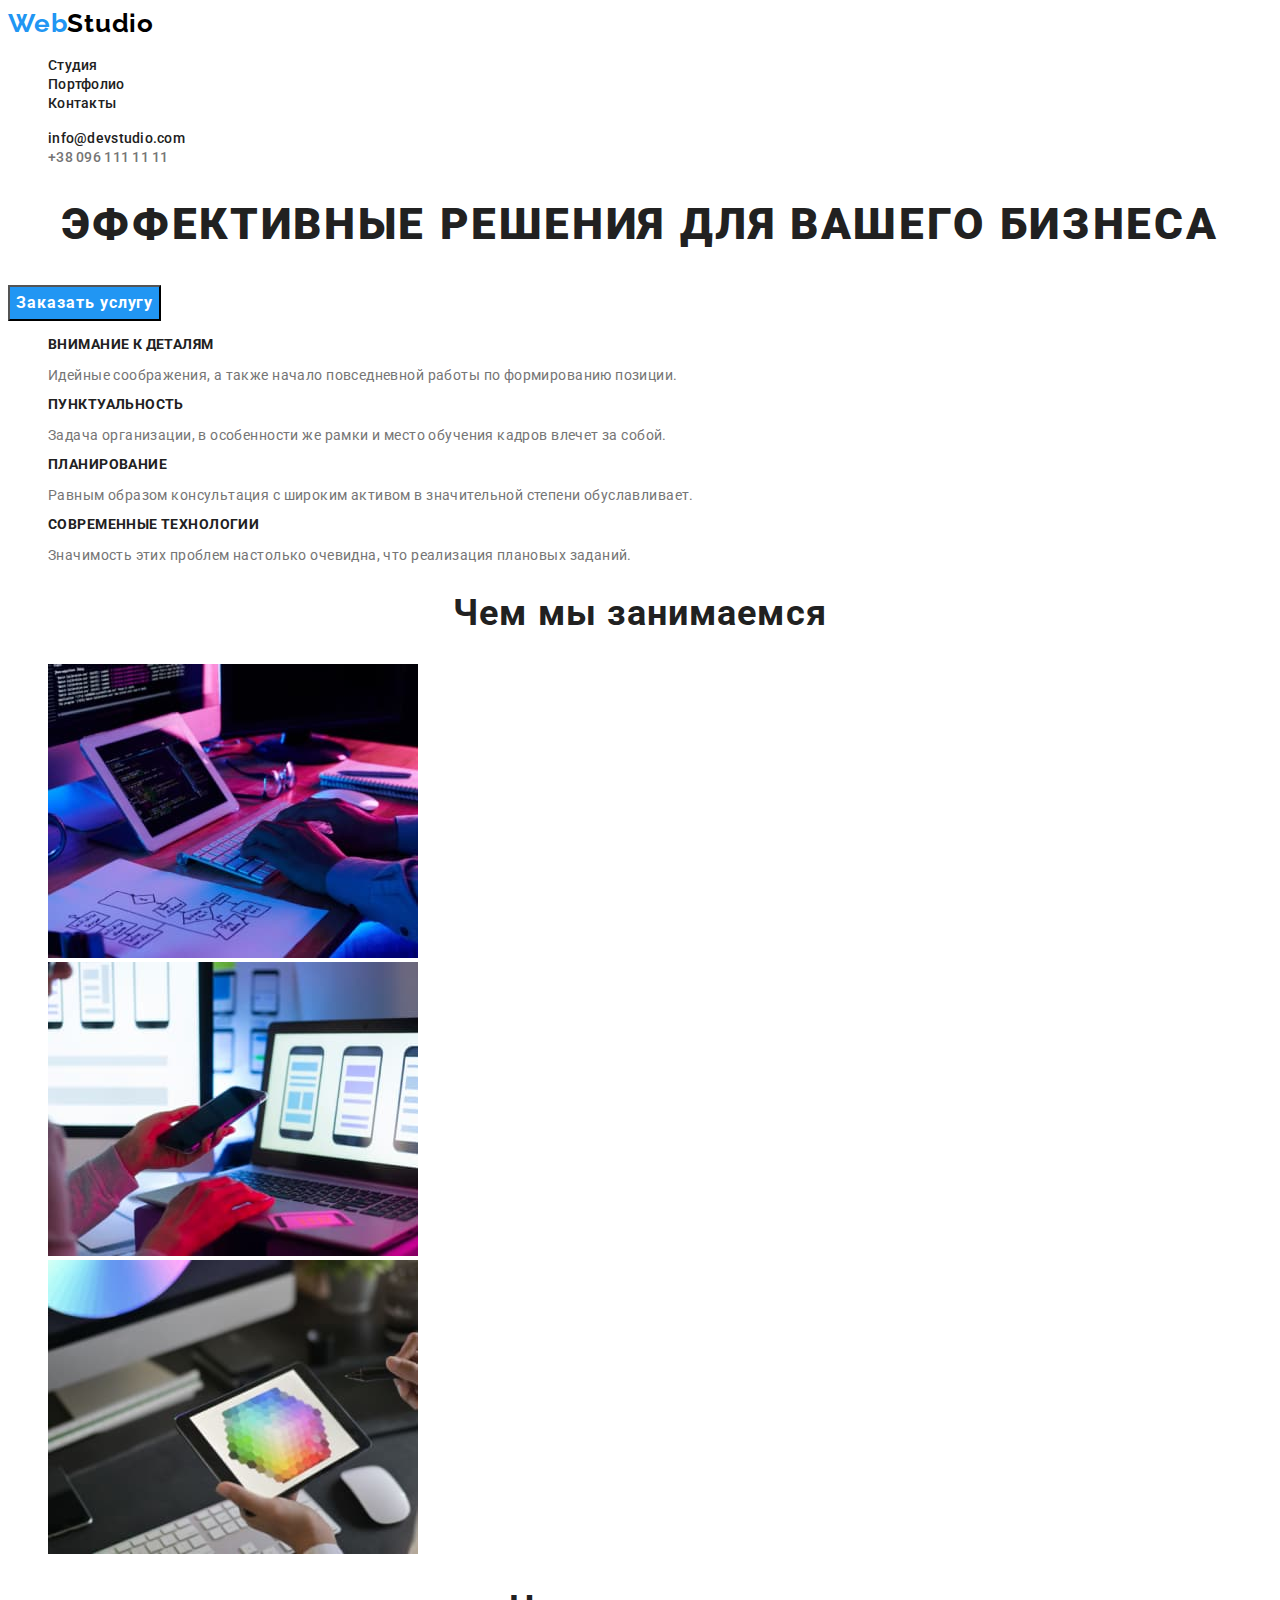
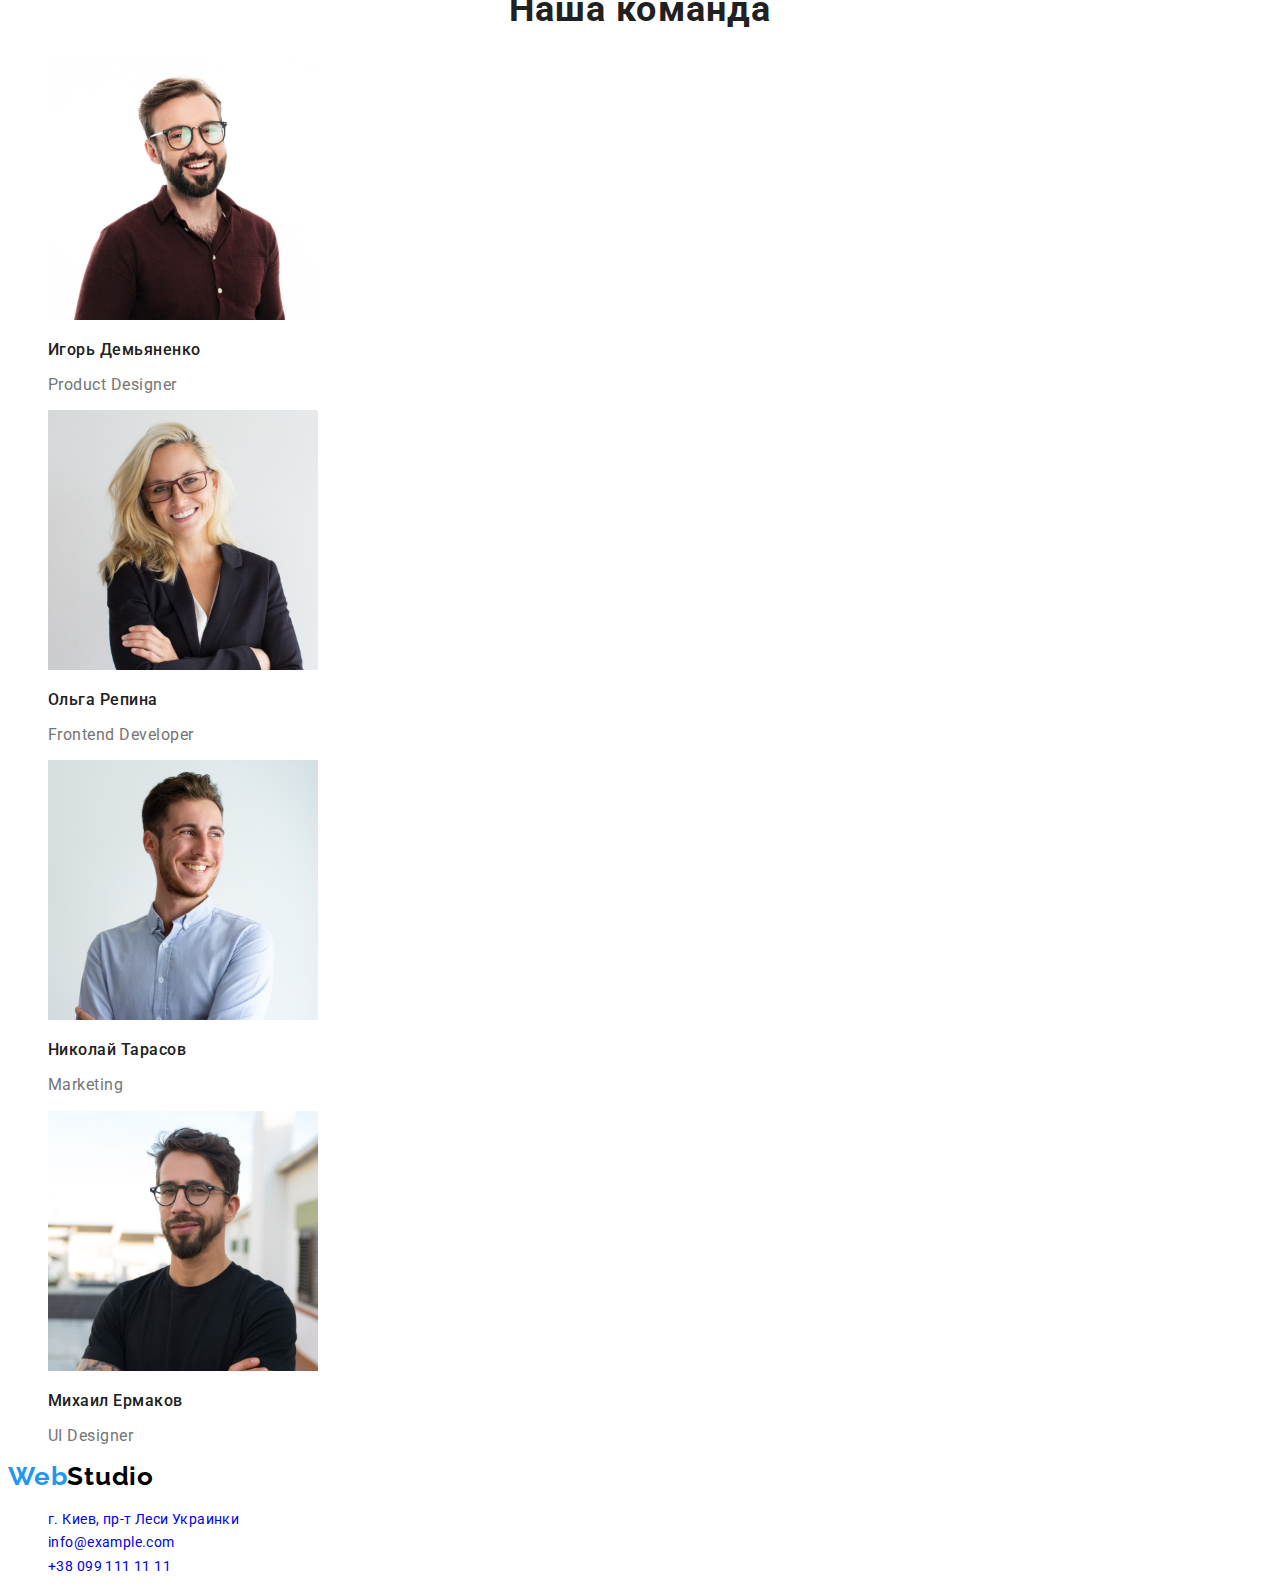
==== index.html @ cffd603c "Изменяет путь к картинке" ====
<!DOCTYPE html>
<html lang="ru">
<head>
    <meta charset="UTF-8">
    <meta http-equiv="X-UA-Compatible" content="IE=edge">
    <meta name="viewport" content="width=device-width, initial-scale=1.0">
    <title>Document</title>
    <link rel="preconnect" href="https://fonts.googleapis.com">
    <link rel="preconnect" href="https://fonts.gstatic.com" crossorigin>
    <link href="https://fonts.googleapis.com/css2?family=Raleway:wght@700&family=Roboto:wght@400;500;700;900&display=swap" rel="stylesheet">
    <link rel="stylesheet" href="./css/styles.css">
</head>
<body>
<header class="header">
    <a class="logo link" href="index.html" lang="en"><span class="header-logo">Web</span>Studio</a>
    <nav class="navigation">
        <ul class="nav-list list">
            <li class="nav-list-item">
                <a class="nav-list-link link" href="index.html">Студия</a>
            </li> 
            <li class="nav-list-item">
                <a class="nav-list-link link" href="portfolio.html">Портфолио</a>
            </li>
            <li class="nav-list-item">
                <a class="nav-list-link link" href="/">Контакты</a>
            </li>
        </ul>
    </nav>
        <ul class="list">
            <li>
                <a class="contact-mail link" href="mailto:info@devstudio.com">info@devstudio.com</a>
            </li>
            <li>
                <a class="contact-number link" href="tel:+380961111111">+38 096 111 11 11</a>
            </li>
        </ul>
    
</header>

<main>
    <section class="main-section">
        <h1>Эффективные решения для вашего бизнеса</h1>
        <button class="modal-btn">Заказать услугу</button>
    </section>
    <section class="decisions-section">
        <h2 hidden>Эфективные решения для бизнеса</h2>
        <ul class="decisions-list list">
            <li >
                <h3 class="decisions-title">Внимание к деталям</h3>
                <p class="decisions-text">Идейные соображения, а также начало повседневной работы по формированию позиции.</p>
            </li>
            <li>
                <h3 class="decisions-title">Пунктуальность</h3>
                <p class="decisions-text">Задача организации, в особенности же рамки и место обучения кадров влечет за собой.</p>
            </li>
            <li >
                <h3 class="decisions-title">Планирование</h3>
                <p class="decisions-text">Равным образом консультация с широким активом в значительной степени обуславливает.</p>
            </li>
            <li >
                <h3 class="decisions-title">Современные технологии</h3>
                <p class="decisions-text">Значимость этих проблем настолько очевидна, что реализация плановых заданий.</p>
            </li>
        </ul>
    </section>
    <section class="about">
        <h2 class="about-title">Чем мы занимаемся</h2>
        <ul class=" about-list list">
            <li>
                <img class="about-img" src="./images/activities/activity1.jpg" width="370" alt="человек програмирует за ноутбуком">
            </li>
            <li>
                <img class="about-img" src="/images/activities/activity2.jpg" width="370" alt="человек держит телефон и смотрит на ноутбук">
            </li>
            <li>
                <img class="about-img" src="/images/activities/activity3.jpg" width="370" alt="человек програмирует за ноутбуком" title="Hello">
            </li>
        </ul>
    </section>
    <section class="about-team">
        <h2 class="about-team-title" >Наша команда</h2>
        <ul class="list">
            <li>
                <img src="/images/workers/worker1.jpg" width="270" alt="улыбающийся парень в очках">
                <h3 class="team-title">Игорь Демьяненко</h3>
                <p class="team-text" lang="en">Product Designer</p>
            </li>
            <li>
                <img src="/images/workers/worker2.jpg" width="270" alt="улыбающаяся девушка в очках">
                <h3 class="team-title">Ольга Репина</h3>
                <p class="team-text" lang="en">Frontend Developer</p>
            </li>
            <li>
                <img src="/images/workers/worker3.jpg" width="270" alt="улыбающийся парень">
                <h3 class="team-title">Николай Тарасов</h3>
                <p class="team-text" lang="en">Marketing</p>
            </li>
            <li>
                <img src="/images/workers/worker4.jpg" width="270" alt="парень в очках">
                <h3 class="team-title">Михаил Ермаков</h3>
                <p class="team-text" lang="en">UI Designer</p>

            </li>
        </ul>
        
    
    </section>
</main>
<footer>
    <a class="logo link" href="index.html" lang="en"><span class="header-logo">Web</span>Studio</a>
    <address>
        <ul class="list">
            <li>
                <a class="adress-link link adress" href="https://goo.gl/maps/UW7KjBwUC954BnBTA">г. Киев, пр-т Леси Украинки</a>
            </li>
            <li>
                <a class="mail-number-link link adress" href="mailto:info@example.com">info@example.com</a>
            </li>
            <li>
                <a class="mail-number-link link adress" href="tel:+380991111111">+38 099 111 11 11</a>
            </li>
        </ul>
    </address>
    
</footer>

</body>
</html>
---- css/styles.css ----
:root {
  --primary-font-family: "Roboto", sans-serif;
  --secondary-font-family: "Raleway", sans-serif;
  --logo-text-color: #000000;
  --primary-text-color: #212121;
  --tittle-text-color: #757575;
  --light-color: #ffffff;
  --background-color-bnt-light: #f5f4fa;
  --background-color-btn-colored: #188ce8;
  --acent-color: #2196f3;
}
.list {
  list-style: none;
}
.link {
  text-decoration: none;
}

body {
  font-family: var(--primary-font-family);
  color: var(--primary-text-color);
}
/*START HEADER*/

.header-logo {
  font-family: var(--secondary-font-family);
  font-weight: 700;
  font-size: 26px;
  line-height: 1.19;
  letter-spacing: 0.03em;
  color: var(--acent-color);
}
.logo {
  font-family: var(--secondary-font-family);
  font-weight: 700;
  font-size: 26px;
  line-height: 1.19;
  letter-spacing: 0.03em;
  color: var(--logo-text-color);
}
.nav-list-link,
.contact-mail {
  font-family: var(--primary-font-family);
  font-weight: 500;
  font-size: 14px;
  line-height: 1.14;
  letter-spacing: 0.02em;
  color: var(--primary-text-color);
}
.nav-list-link:hover,
.contact-mail:hover,
.contact-number:focus,
.contact-number:hover,
.nav-list-link:focus,
.contact-mail:focus {
  color: var(--acent-color);
}
.contact-number {
  font-family: var(--primary-font-family);
  font-weight: 500;
  font-size: 14px;
  line-height: 1.14;
  letter-spacing: 0.02em;
  color: var(--tittle-text-color);
}

/*END HEADER*/

/*START MAIN SECTION*/

h1 {
  font-family: var(--primary-font-family) f;
  font-weight: 900;
  font-size: 44px;
  line-height: 1.36;
  text-align: center;
  letter-spacing: 0.06em;
  text-transform: uppercase;
  /* var(--light-color); */
}
.modal-btn {
  font-family: var(--primary-font-family);
  font-weight: 700;
  font-size: 16px;
  line-height: 1.88;
  letter-spacing: 0.06em;
  color: var(--light-color);
  background-color: var(--acent-color);
  cursor: pointer;
}
.modal-btn:hover,
.modal-btn:focus {
  background-color: var(--background-color-btn-colored);
}
.decisions-title {
  font-family: var(--primary-font-family);
  font-weight: 700;
  font-size: 14px;
  line-height: 1.14;
  letter-spacing: 0.03em;
  text-transform: uppercase;
  color: var(--primary-text-color);
}
.decisions-text {
  font-family: var(--primary-font-family);
  font-weight: 400;
  font-size: 14px;
  line-height: 1.71x;
  letter-spacing: 0.03em;
  color: var(--tittle-text-color);
}
.about-title,
.about-team-title {
  font-family: var(--primary-font-family);
  font-weight: 700;
  font-size: 36px;
  line-height: 1.17;
  text-align: center;
  letter-spacing: 0.03em;
  color: var(--primary-text-color);
}
.team-title {
  font-family: var(--primary-font-family);
  font-weight: 500;
  font-size: 16px;
  line-height: 1.19;
  letter-spacing: 0.03em;
  color: var(--primary-text-color);
}
.team-text {
  font-family: var(--primary-font-family);
  font-weight: 400;
  font-size: 16px;
  line-height: 1.19;
  letter-spacing: 0.03em;
  color: var(--tittle-text-color);
}
/*END MAIN SECTION*/

/*START FOOTER*/
.adress-link {
  font-family: var(--primary-font-family);
  font-style: normal;
  font-weight: 400;
  font-size: 14px;
  line-height: 1.71;
  letter-spacing: 0.03em;
  /* color:var(--light-color) */
}
.mail-number-link {
  font-family: var(--primary-font-family);
  font-weight: normal;
  font-style: normal;
  font-size: 14px;
  line-height: 1.7;
  letter-spacing: 0.03em;
  /*color: rgba(255, 255, 255, 0.6);*/
}
.adress:hover,
.adress:focus {
  color: var(--acent-color);
}

/*END FOOTER*/

/*====================PORTFOLIO================*/

/*START MAIN SECTION Portfolio*/
.btn-list {
  font-family: var(--primary-font-family);
  font-weight: 500;
  font-size: 16px;
  line-height: 1.62;
  letter-spacing: 0.03em;
  color: var(--primary-text-color);
  background-color: var(--background-color-bnt-light);
  cursor: pointer;
}
.btn-list:hover,
.btn-list:focus {
  background-color: var(--acent-color);
  color: var(--light-color);
}
.examples-title {
  font-family: var(--primary-font-family);
  font-weight: 700;
  font-size: 18px;
  line-height: 2;
  letter-spacing: 0.06em;
  color: var(--primary-text-color);
}
.examples-text {
  font-family: var(--primary-font-family);
  font-weight: normal;
  font-size: 16px;
  line-height: 1.88;
  letter-spacing: 0.03em;
  color: var(--tittle-text-color);
}

/*END MMAIN SECTION  Portfolio*/
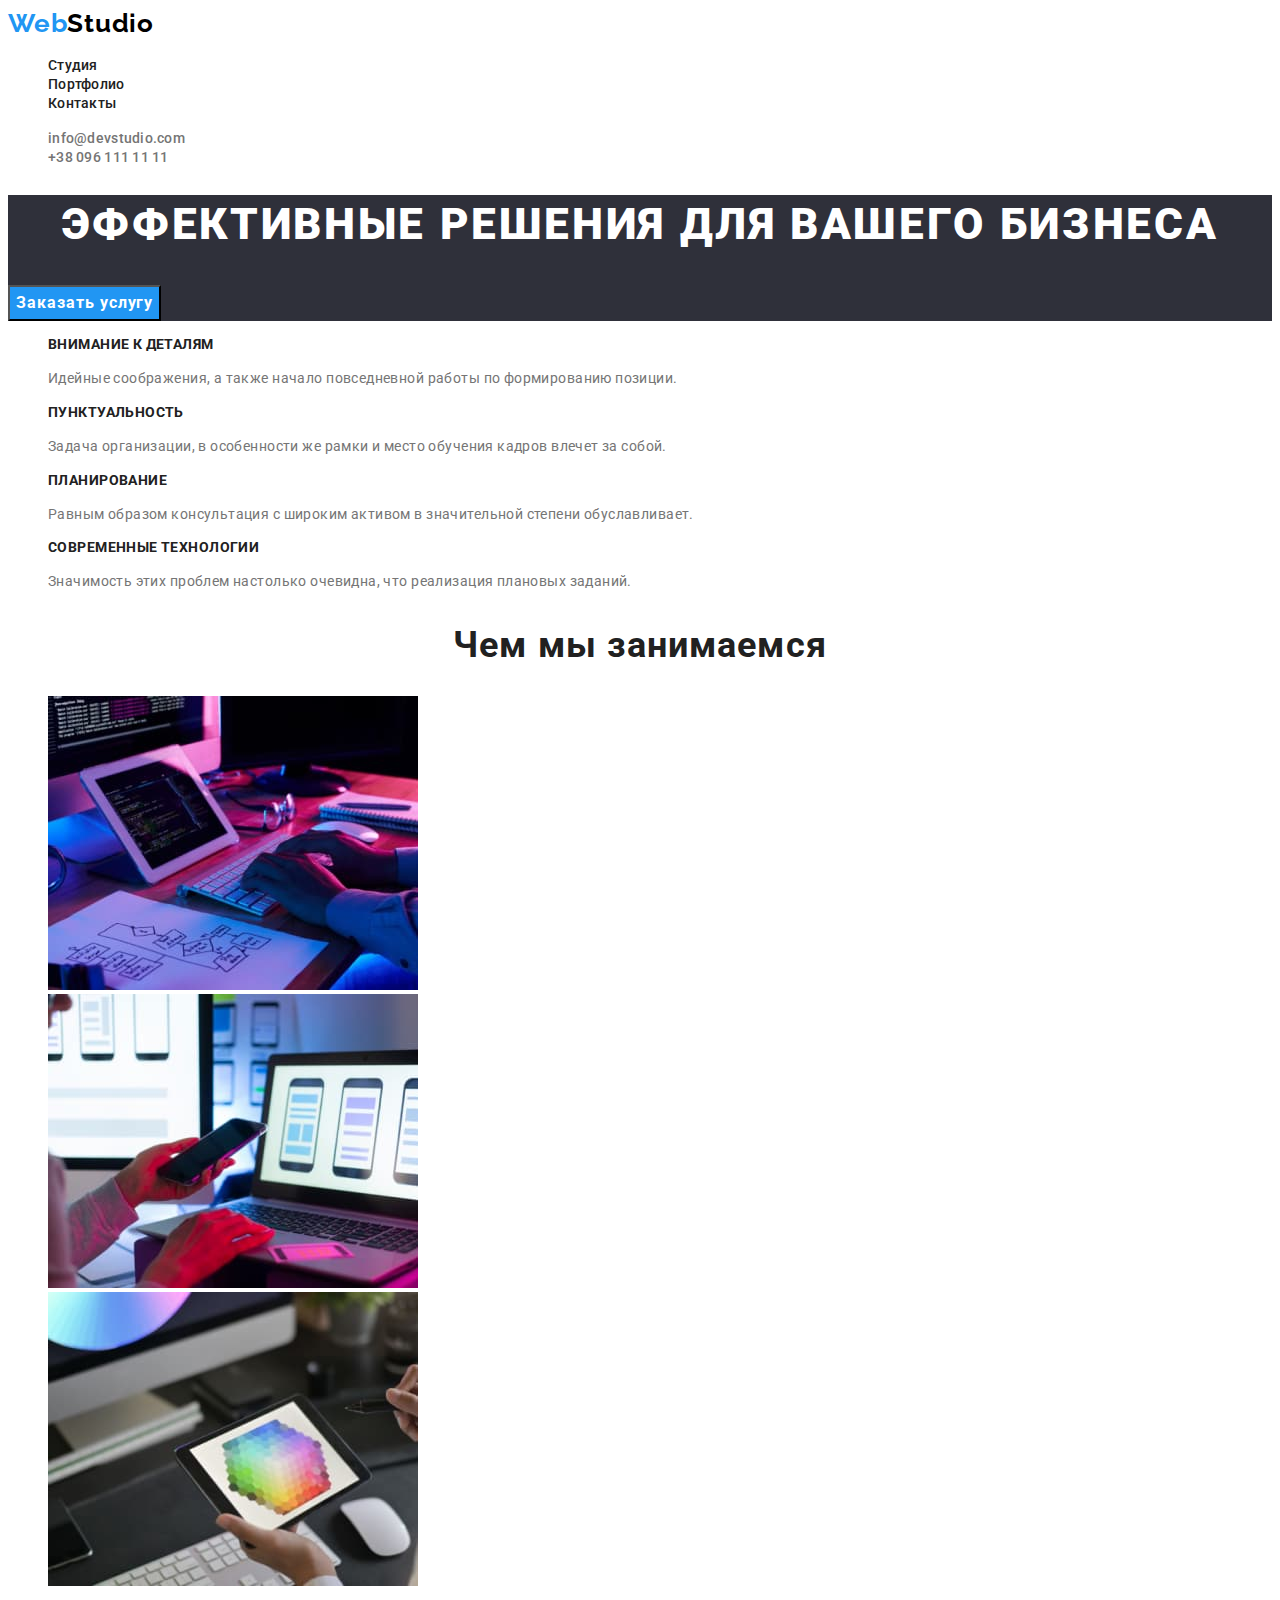
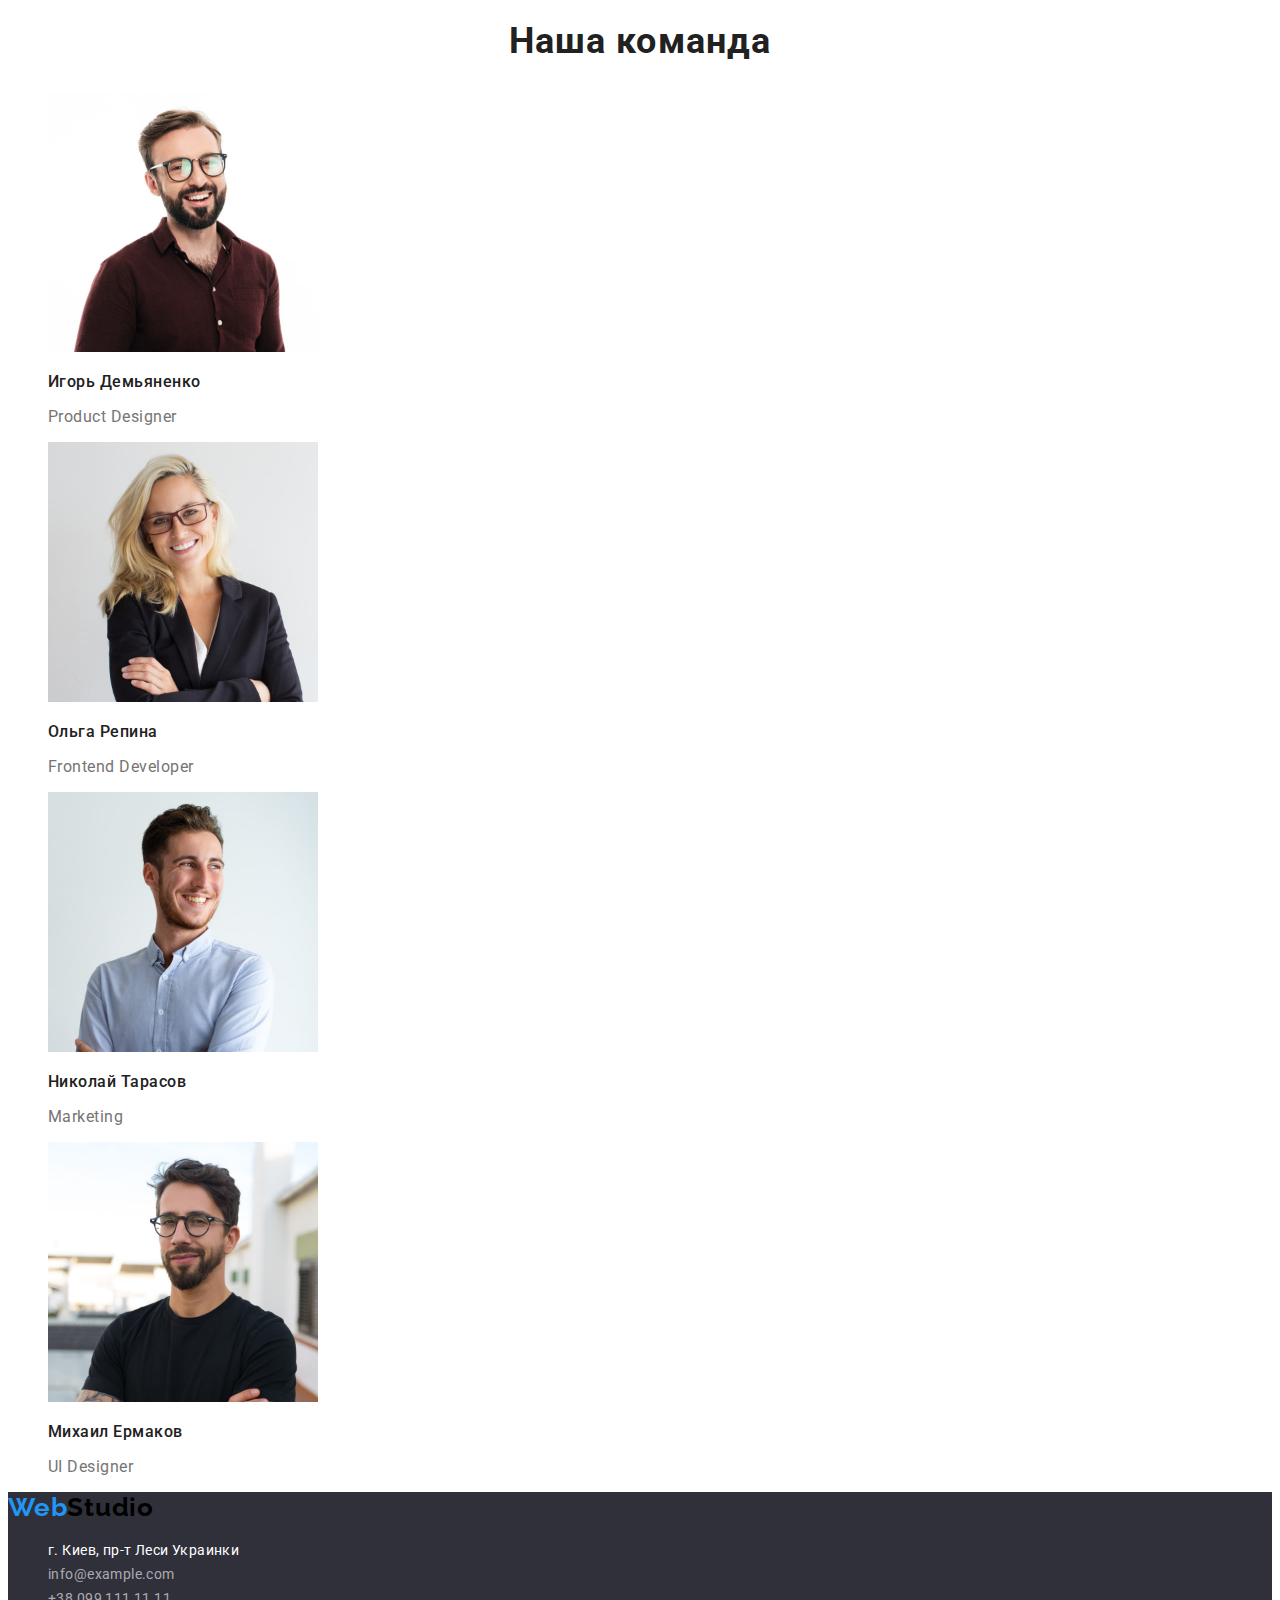
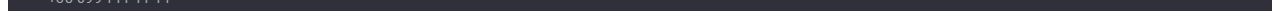
==== commit ebb3d19a: "Вносит правки" ====
--- a/index.html
+++ b/index.html
@@ -39,7 +39,7 @@
 
 <main>
     <section class="main-section">
-        <h1>Эффективные решения для вашего бизнеса</h1>
+        <h1 class="primary-title">Эффективные решения для вашего бизнеса</h1>
         <button class="modal-btn">Заказать услугу</button>
     </section>
     <section class="decisions-section">
@@ -70,10 +70,10 @@
                 <img class="about-img" src="./images/activities/activity1.jpg" width="370" alt="человек програмирует за ноутбуком">
             </li>
             <li>
-                <img class="about-img" src="/images/activities/activity2.jpg" width="370" alt="человек держит телефон и смотрит на ноутбук">
+                <img class="about-img" src="./images/activities/activity2.jpg" width="370" alt="человек держит телефон и смотрит на ноутбук">
             </li>
             <li>
-                <img class="about-img" src="/images/activities/activity3.jpg" width="370" alt="человек програмирует за ноутбуком" title="Hello">
+                <img class="about-img" src="./images/activities/activity3.jpg" width="370" alt="человек програмирует за ноутбуком" title="Hello">
             </li>
         </ul>
     </section>
@@ -81,22 +81,22 @@
         <h2 class="about-team-title" >Наша команда</h2>
         <ul class="list">
             <li>
-                <img src="/images/workers/worker1.jpg" width="270" alt="улыбающийся парень в очках">
+                <img src="./images/workers/worker1.jpg" width="270" alt="улыбающийся парень в очках">
                 <h3 class="team-title">Игорь Демьяненко</h3>
                 <p class="team-text" lang="en">Product Designer</p>
             </li>
             <li>
-                <img src="/images/workers/worker2.jpg" width="270" alt="улыбающаяся девушка в очках">
+                <img src="./images/workers/worker2.jpg" width="270" alt="улыбающаяся девушка в очках">
                 <h3 class="team-title">Ольга Репина</h3>
                 <p class="team-text" lang="en">Frontend Developer</p>
             </li>
             <li>
-                <img src="/images/workers/worker3.jpg" width="270" alt="улыбающийся парень">
+                <img src="./images/workers/worker3.jpg" width="270" alt="улыбающийся парень">
                 <h3 class="team-title">Николай Тарасов</h3>
                 <p class="team-text" lang="en">Marketing</p>
             </li>
             <li>
-                <img src="/images/workers/worker4.jpg" width="270" alt="парень в очках">
+                <img src="./images/workers/worker4.jpg" width="270" alt="парень в очках">
                 <h3 class="team-title">Михаил Ермаков</h3>
                 <p class="team-text" lang="en">UI Designer</p>
 
@@ -106,9 +106,9 @@
     
     </section>
 </main>
-<footer>
+<footer class="section-footer">
     <a class="logo link" href="index.html" lang="en"><span class="header-logo">Web</span>Studio</a>
-    <address>
+    <address class="adress-list">
         <ul class="list">
             <li>
                 <a class="adress-link link adress" href="https://goo.gl/maps/UW7KjBwUC954BnBTA">г. Киев, пр-т Леси Украинки</a>
--- a/css/styles.css
+++ b/css/styles.css
@@ -8,6 +8,12 @@
   --background-color-bnt-light: #f5f4fa;
   --background-color-btn-colored: #188ce8;
   --acent-color: #2196f3;
+  --background-color-text:#2F303A;
+}
+
+body {
+  font-family: var(--primary-font-family);
+  color: var(--primary-text-color);
 }
 .list {
   list-style: none;
@@ -16,10 +22,6 @@
   text-decoration: none;
 }
 
-body {
-  font-family: var(--primary-font-family);
-  color: var(--primary-text-color);
-}
 /*START HEADER*/
 
 .header-logo {
@@ -38,9 +40,7 @@
   letter-spacing: 0.03em;
   color: var(--logo-text-color);
 }
-.nav-list-link,
-.contact-mail {
-  font-family: var(--primary-font-family);
+.nav-list-link {
   font-weight: 500;
   font-size: 14px;
   line-height: 1.14;
@@ -55,8 +55,8 @@
 .contact-mail:focus {
   color: var(--acent-color);
 }
-.contact-number {
-  font-family: var(--primary-font-family);
+.contact-number,
+.contact-mail {
   font-weight: 500;
   font-size: 14px;
   line-height: 1.14;
@@ -68,18 +68,21 @@
 
 /*START MAIN SECTION*/
 
-h1 {
-  font-family: var(--primary-font-family) f;
+.main-section{
+  background-color:var(--background-color-text) ;
+}
+
+.primary-title {
   font-weight: 900;
   font-size: 44px;
   line-height: 1.36;
   text-align: center;
   letter-spacing: 0.06em;
   text-transform: uppercase;
-  /* var(--light-color); */
+  color:var(--light-color);/
 }
 .modal-btn {
-  font-family: var(--primary-font-family);
+  font-family: inherit;
   font-weight: 700;
   font-size: 16px;
   line-height: 1.88;
@@ -93,7 +96,6 @@
   background-color: var(--background-color-btn-colored);
 }
 .decisions-title {
-  font-family: var(--primary-font-family);
   font-weight: 700;
   font-size: 14px;
   line-height: 1.14;
@@ -102,16 +104,13 @@
   color: var(--primary-text-color);
 }
 .decisions-text {
-  font-family: var(--primary-font-family);
-  font-weight: 400;
   font-size: 14px;
-  line-height: 1.71x;
+  line-height: 1.71;
   letter-spacing: 0.03em;
   color: var(--tittle-text-color);
 }
 .about-title,
 .about-team-title {
-  font-family: var(--primary-font-family);
   font-weight: 700;
   font-size: 36px;
   line-height: 1.17;
@@ -120,7 +119,6 @@
   color: var(--primary-text-color);
 }
 .team-title {
-  font-family: var(--primary-font-family);
   font-weight: 500;
   font-size: 16px;
   line-height: 1.19;
@@ -128,8 +126,6 @@
   color: var(--primary-text-color);
 }
 .team-text {
-  font-family: var(--primary-font-family);
-  font-weight: 400;
   font-size: 16px;
   line-height: 1.19;
   letter-spacing: 0.03em;
@@ -138,23 +134,25 @@
 /*END MAIN SECTION*/
 
 /*START FOOTER*/
+.section-footer{
+  background-color:var(--background-color-text)
+}
+
+.adress-list {
+  font-style: normal;
+}
+
 .adress-link {
-  font-family: var(--primary-font-family);
-  font-style: normal;
-  font-weight: 400;
   font-size: 14px;
   line-height: 1.71;
   letter-spacing: 0.03em;
-  /* color:var(--light-color) */
+  color:var(--light-color);
 }
 .mail-number-link {
-  font-family: var(--primary-font-family);
-  font-weight: normal;
-  font-style: normal;
   font-size: 14px;
-  line-height: 1.7;
+  line-height: 1.71;
   letter-spacing: 0.03em;
-  /*color: rgba(255, 255, 255, 0.6);*/
+  color: rgba(255, 255, 255, 0.6);
 }
 .adress:hover,
 .adress:focus {
@@ -167,7 +165,7 @@
 
 /*START MAIN SECTION Portfolio*/
 .btn-list {
-  font-family: var(--primary-font-family);
+  font-family: inherit;
   font-weight: 500;
   font-size: 16px;
   line-height: 1.62;
@@ -178,11 +176,11 @@
 }
 .btn-list:hover,
 .btn-list:focus {
+  font-family: inherit;
   background-color: var(--acent-color);
   color: var(--light-color);
 }
 .examples-title {
-  font-family: var(--primary-font-family);
   font-weight: 700;
   font-size: 18px;
   line-height: 2;
@@ -190,8 +188,6 @@
   color: var(--primary-text-color);
 }
 .examples-text {
-  font-family: var(--primary-font-family);
-  font-weight: normal;
   font-size: 16px;
   line-height: 1.88;
   letter-spacing: 0.03em;
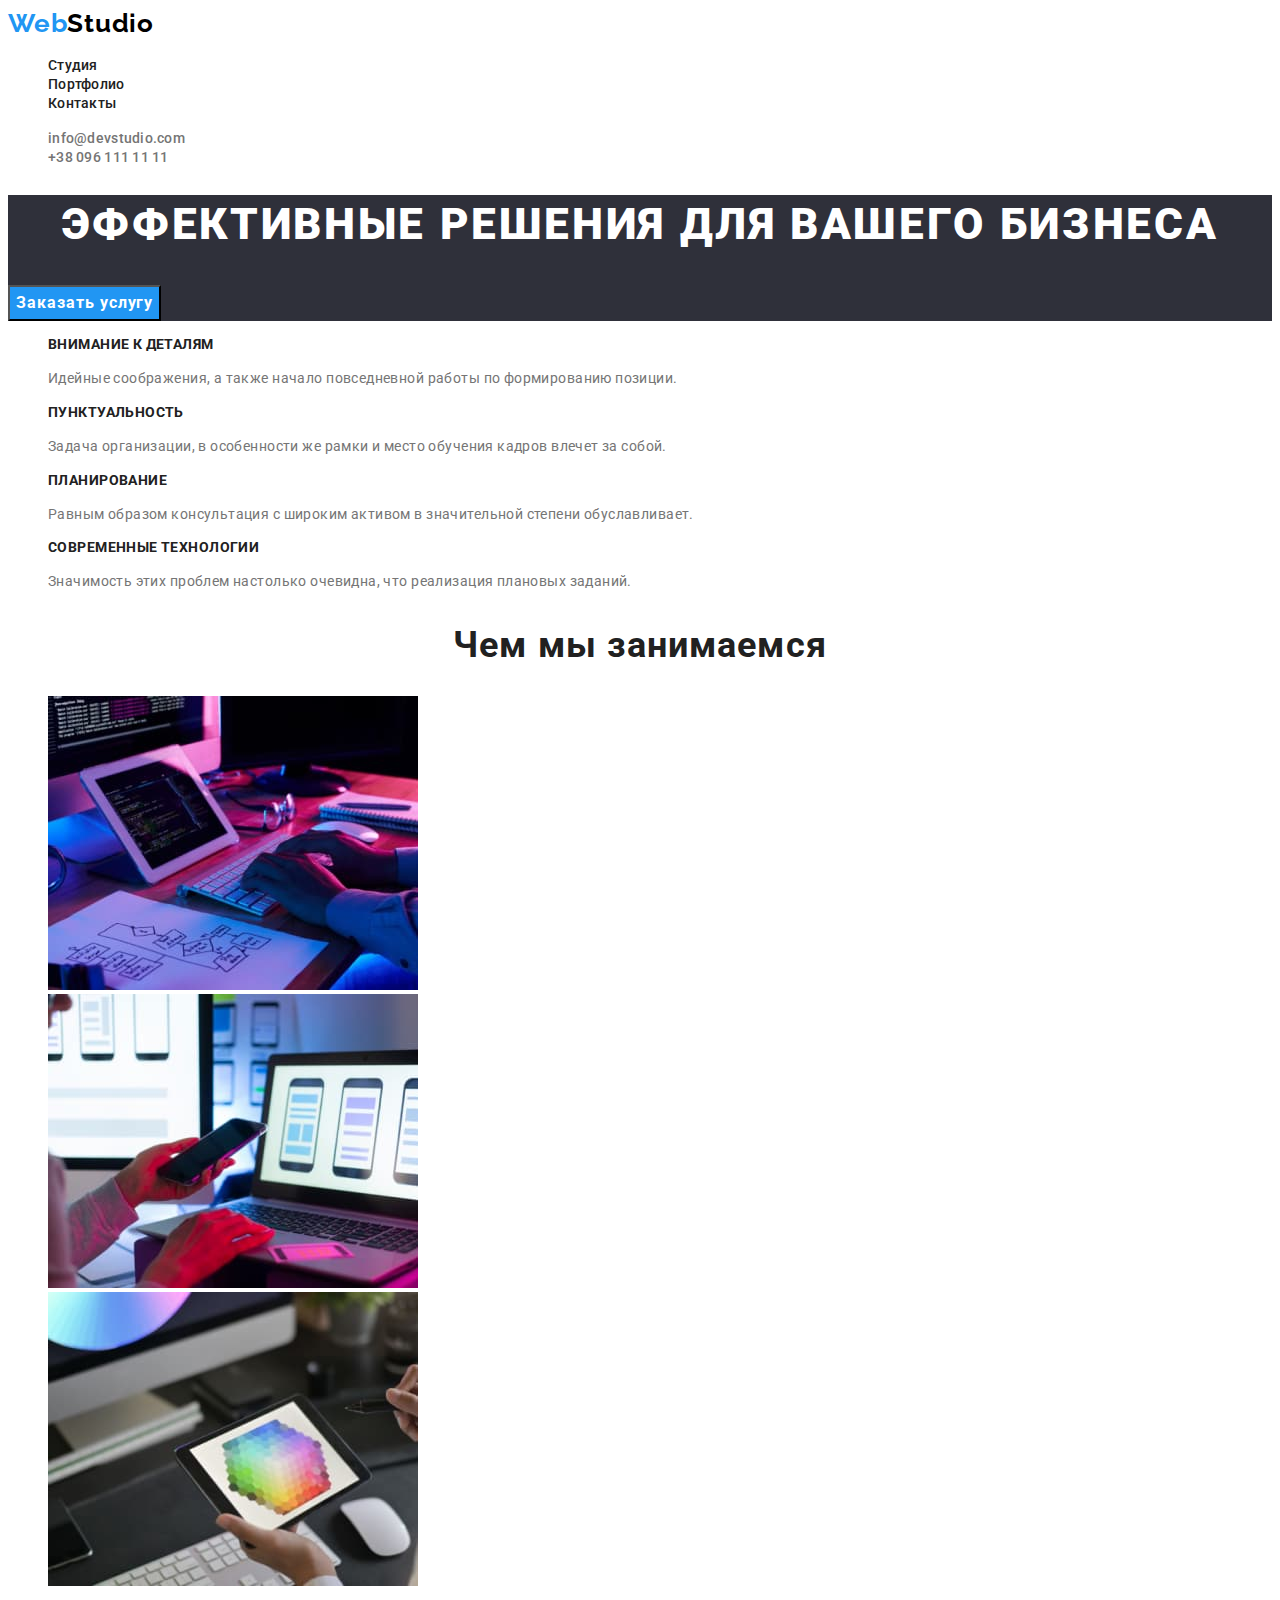
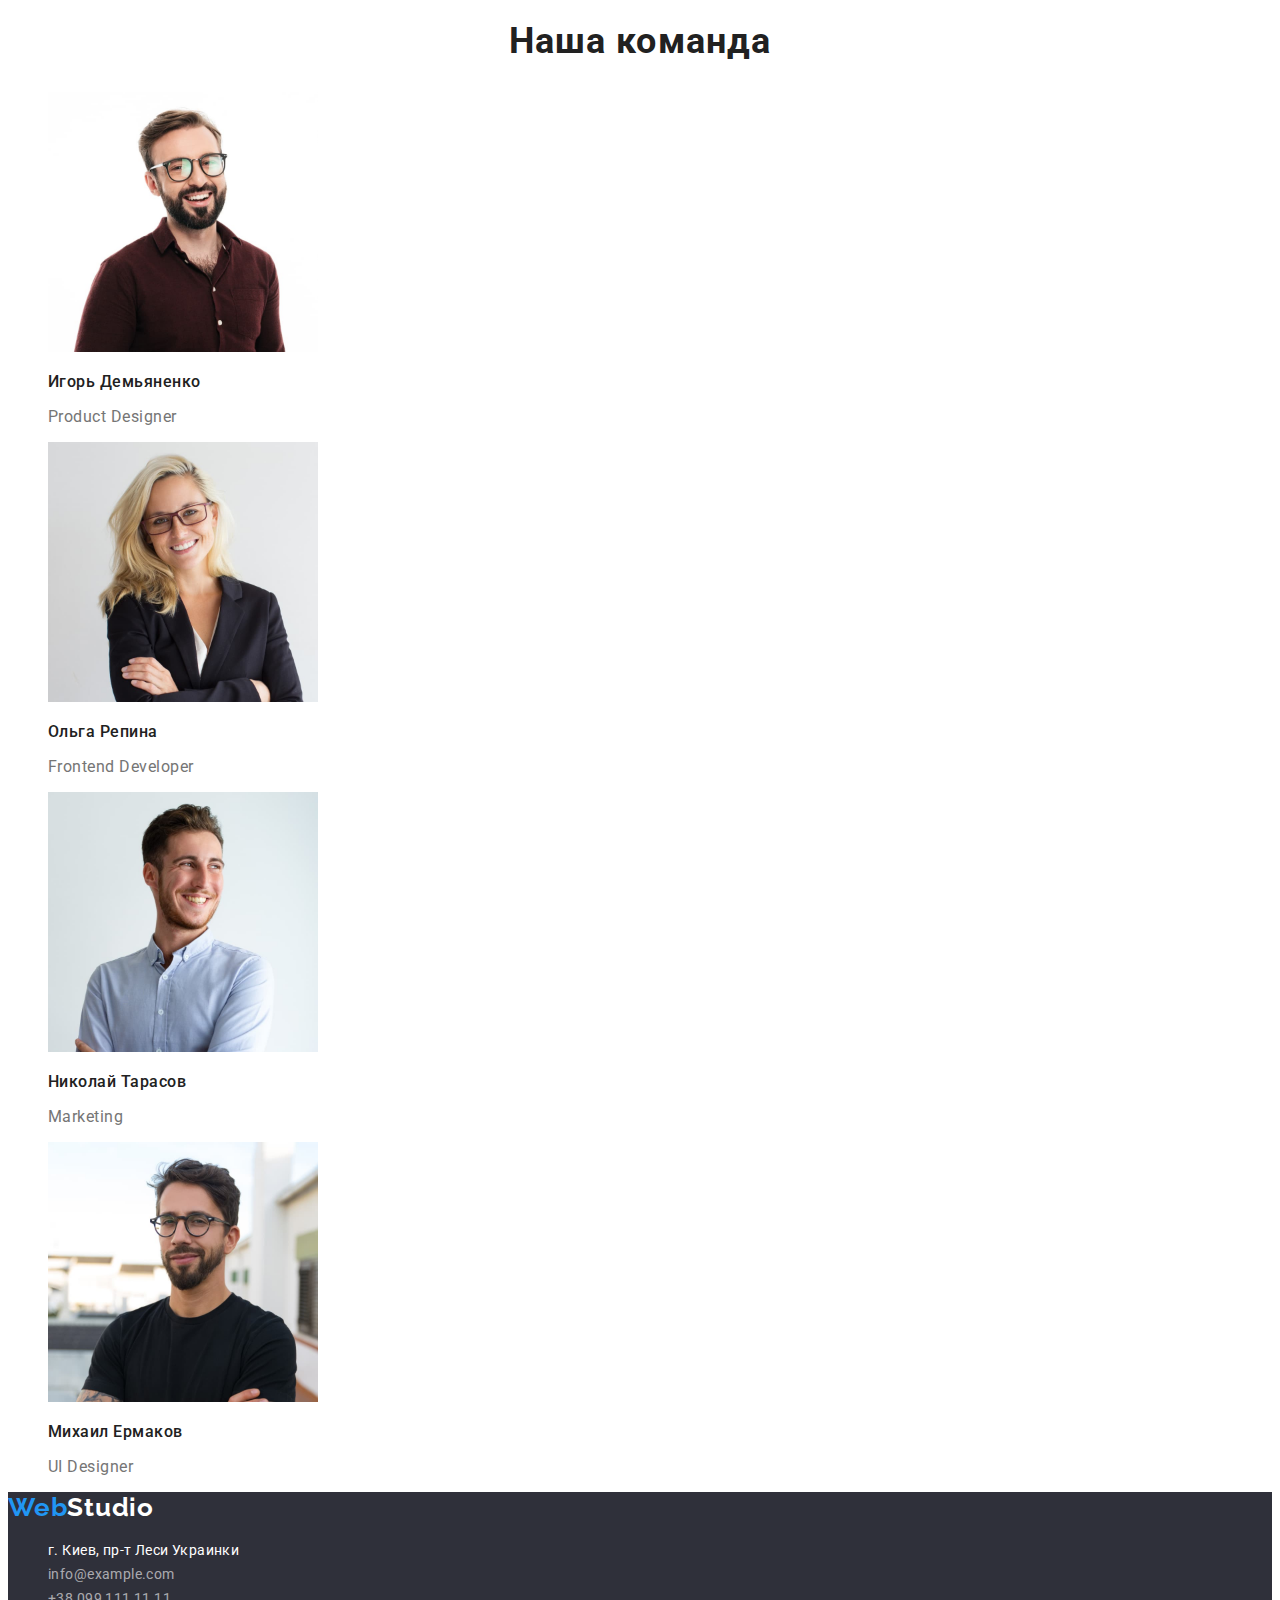
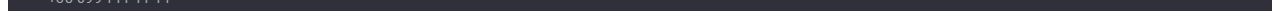
==== commit a013cf6e: "Меняет цвет лого в футере" ====
--- a/index.html
+++ b/index.html
@@ -107,7 +107,7 @@
     </section>
 </main>
 <footer class="section-footer">
-    <a class="logo link" href="index.html" lang="en"><span class="header-logo">Web</span>Studio</a>
+    <a class="logo footer-logo link" href="index.html" lang="en"><span class="header-logo">Web</span>Studio</a>
     <address class="adress-list">
         <ul class="list">
             <li>
--- a/css/styles.css
+++ b/css/styles.css
@@ -137,7 +137,10 @@
 .section-footer{
   background-color:var(--background-color-text)
 }
-
+.footer-logo{
+  
+  color: var(--light-color);
+}
 .adress-list {
   font-style: normal;
 }
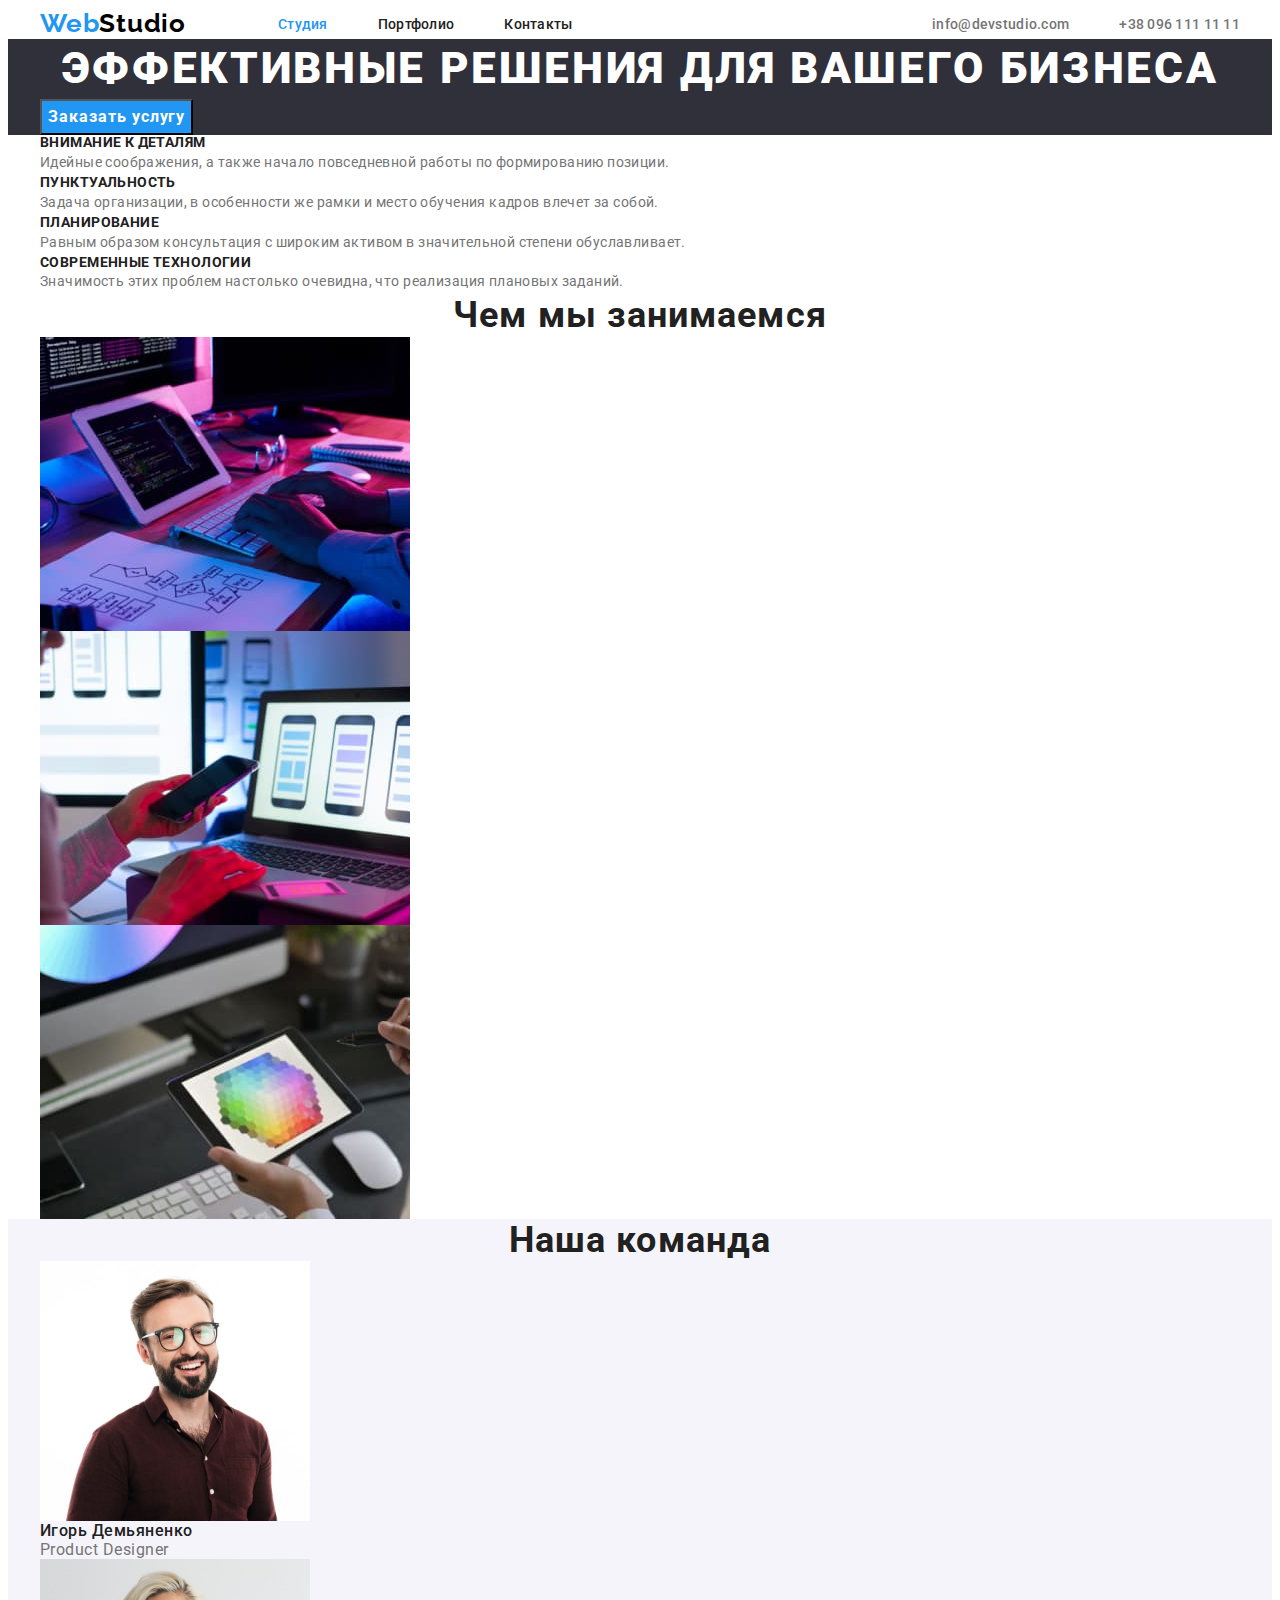
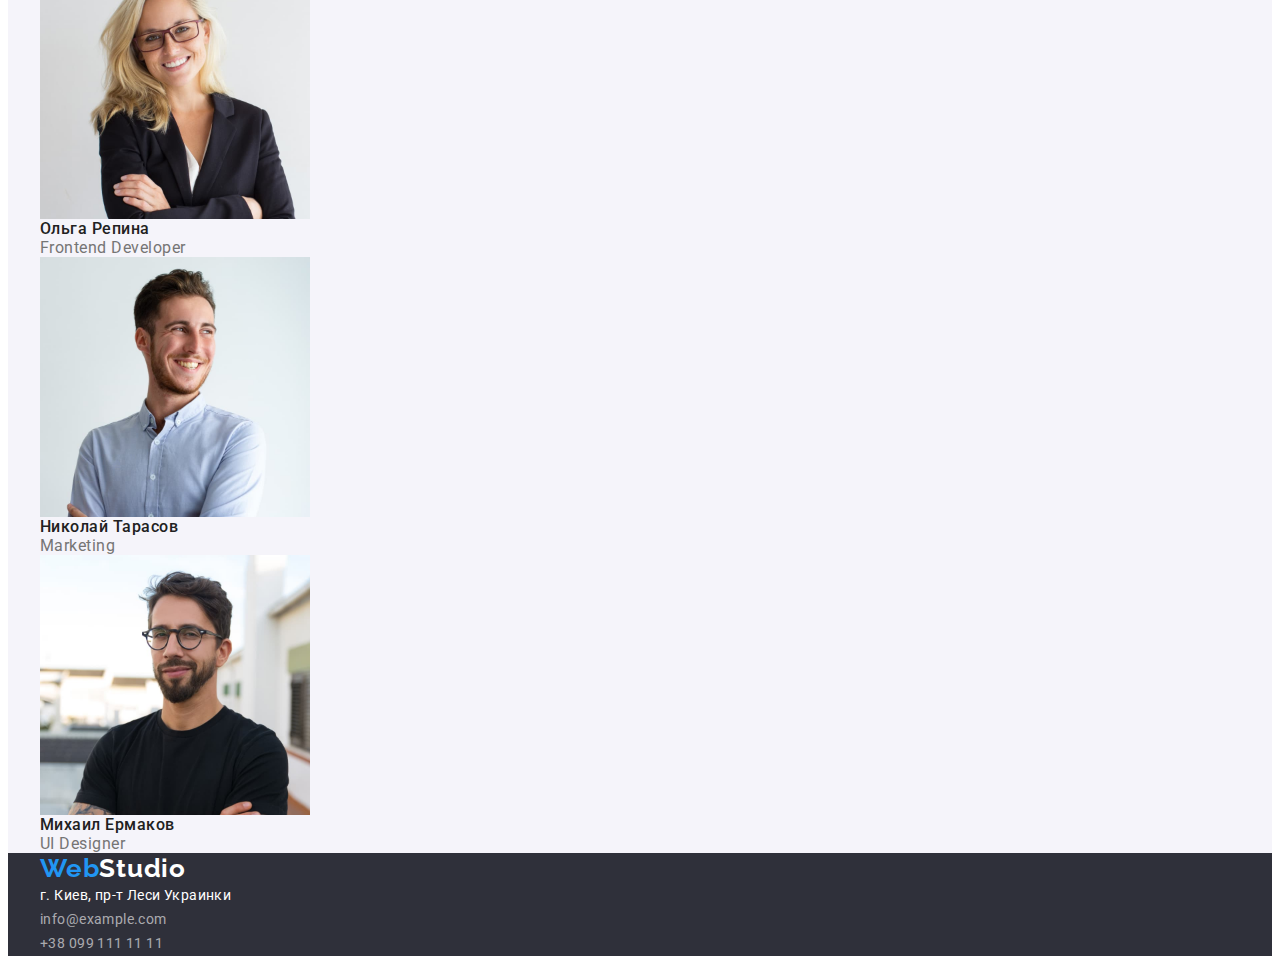
==== commit 91fa8b7c: "Добавляет геометрию и Flexbox шапки" ====
--- a/index.html
+++ b/index.html
@@ -8,41 +8,50 @@
     <link rel="preconnect" href="https://fonts.googleapis.com">
     <link rel="preconnect" href="https://fonts.gstatic.com" crossorigin>
     <link href="https://fonts.googleapis.com/css2?family=Raleway:wght@700&family=Roboto:wght@400;500;700;900&display=swap" rel="stylesheet">
+    <link rel="stylesheet" href="https://cdnjs.cloudflare.com/ajax/libs/modern-normalize/1.1.0/modern-normalize.min.css"
+        integrity="sha512-wpPYUAdjBVSE4KJnH1VR1HeZfpl1ub8YT/NKx4PuQ5NmX2tKuGu6U/JRp5y+Y8XG2tV+wKQpNHVUX03MfMFn9Q=="
+        crossorigin="anonymous" referrerpolicy="no-referrer" />
     <link rel="stylesheet" href="./css/styles.css">
 </head>
 <body>
 <header class="header">
-    <a class="logo link" href="index.html" lang="en"><span class="header-logo">Web</span>Studio</a>
-    <nav class="navigation">
-        <ul class="nav-list list">
-            <li class="nav-list-item">
-                <a class="nav-list-link link" href="index.html">Студия</a>
-            </li> 
-            <li class="nav-list-item">
-                <a class="nav-list-link link" href="portfolio.html">Портфолио</a>
-            </li>
-            <li class="nav-list-item">
-                <a class="nav-list-link link" href="/">Контакты</a>
-            </li>
-        </ul>
-    </nav>
-        <ul class="list">
-            <li>
-                <a class="contact-mail link" href="mailto:info@devstudio.com">info@devstudio.com</a>
-            </li>
-            <li>
-                <a class="contact-number link" href="tel:+380961111111">+38 096 111 11 11</a>
-            </li>
-        </ul>
-    
+    <div class="container header-container">
+        <nav class="navigation">
+            <a class="logo link" href="index.html" lang="en"><span class="header-logo">Web</span>Studio</a>
+            <ul class="nav-list list">
+                <li class="nav-list-item">
+                    <a class="nav-list-link link active" href="index.html">Студия</a>
+                </li> 
+                <li class="nav-list-item">
+                    <a class="nav-list-link link" href="portfolio.html">Портфолио</a>
+                </li>
+                <li class="nav-list-item">
+                    <a class="nav-list-link link" href="/">Контакты</a>
+                </li>
+            </ul>
+        </nav>
+        <div class="contact-list"> 
+            <ul class="contacts list">
+                <li>
+                    <a class="contact-mail link" href="mailto:info@devstudio.com">info@devstudio.com</a>
+                </li>
+                <li>
+                    <a class="contact-number link" href="tel:+380961111111">+38 096 111 11 11</a>
+                </li>
+            </ul>
+        </div>
+    </div>    
 </header>
 
 <main>
     <section class="main-section">
+        <div class="container">
         <h1 class="primary-title">Эффективные решения для вашего бизнеса</h1>
         <button class="modal-btn">Заказать услугу</button>
+        </div>
     </section>
     <section class="decisions-section">
+        <div class="container">
         <h2 hidden>Эфективные решения для бизнеса</h2>
         <ul class="decisions-list list">
             <li >
@@ -62,8 +71,10 @@
                 <p class="decisions-text">Значимость этих проблем настолько очевидна, что реализация плановых заданий.</p>
             </li>
         </ul>
+        </div>
     </section>
     <section class="about">
+        <div class="container">
         <h2 class="about-title">Чем мы занимаемся</h2>
         <ul class=" about-list list">
             <li>
@@ -76,8 +87,10 @@
                 <img class="about-img" src="./images/activities/activity3.jpg" width="370" alt="человек програмирует за ноутбуком" title="Hello">
             </li>
         </ul>
+        </div>
     </section>
     <section class="about-team">
+        <div class="container">
         <h2 class="about-team-title" >Наша команда</h2>
         <ul class="list">
             <li>
@@ -99,14 +112,13 @@
                 <img src="./images/workers/worker4.jpg" width="270" alt="парень в очках">
                 <h3 class="team-title">Михаил Ермаков</h3>
                 <p class="team-text" lang="en">UI Designer</p>
-
             </li>
         </ul>
-        
-    
+        </div>
     </section>
 </main>
 <footer class="section-footer">
+    <div class="container">
     <a class="logo footer-logo link" href="index.html" lang="en"><span class="header-logo">Web</span>Studio</a>
     <address class="adress-list">
         <ul class="list">
@@ -121,7 +133,7 @@
             </li>
         </ul>
     </address>
-    
+    </div>
 </footer>
 
 </body>
--- a/css/styles.css
+++ b/css/styles.css
@@ -15,15 +15,38 @@
   font-family: var(--primary-font-family);
   color: var(--primary-text-color);
 }
+h1,h2,h3,h4,p{
+  margin-top: 0;
+  margin-bottom: 0;
+}
+ul{
+  margin-top: 0;
+  margin-bottom: 0;
+  padding-left: 0;
+}
+img{
+  display: block;
+}
 .list {
   list-style: none;
 }
 .link {
   text-decoration: none;
 }
+.container{
+  width: 1200px;
+  padding-right: 15px;
+  padding-left: 15px;
+  margin-left: auto;
+  margin-right: auto;
+}
 
 /*START HEADER*/
-
+.header-container{
+  display: flex;
+  align-items: center;
+  justify-content: space-between;
+}
 .header-logo {
   font-family: var(--secondary-font-family);
   font-weight: 700;
@@ -39,6 +62,18 @@
   line-height: 1.19;
   letter-spacing: 0.03em;
   color: var(--logo-text-color);
+  margin-right: 92px;
+}
+.navigation {
+  display: flex;
+  align-items: center;
+}
+.nav-list {
+  display: flex;
+  align-items: center;
+}
+.nav-list-item:not(:last-child){
+  margin-right: 50px;
 }
 .nav-list-link {
   font-weight: 500;
@@ -46,6 +81,9 @@
   line-height: 1.14;
   letter-spacing: 0.02em;
   color: var(--primary-text-color);
+}
+.active {
+  color: var(--acent-color);
 }
 .nav-list-link:hover,
 .contact-mail:hover,
@@ -54,7 +92,14 @@
 .nav-list-link:focus,
 .contact-mail:focus {
   color: var(--acent-color);
-}
+  cursor: pointer;
+}
+
+.contacts {
+  display: flex;
+  align-items: center;
+}
+
 .contact-number,
 .contact-mail {
   font-weight: 500;
@@ -62,6 +107,9 @@
   line-height: 1.14;
   letter-spacing: 0.02em;
   color: var(--tittle-text-color);
+}
+.contact-mail{
+  margin-right: 50px;
 }
 
 /*END HEADER*/
@@ -118,6 +166,9 @@
   letter-spacing: 0.03em;
   color: var(--primary-text-color);
 }
+.about-team{
+  background-color: #F5F4FA;;
+}
 .team-title {
   font-weight: 500;
   font-size: 16px;
@@ -198,3 +249,4 @@
 }
 
 /*END MMAIN SECTION  Portfolio*/
+
